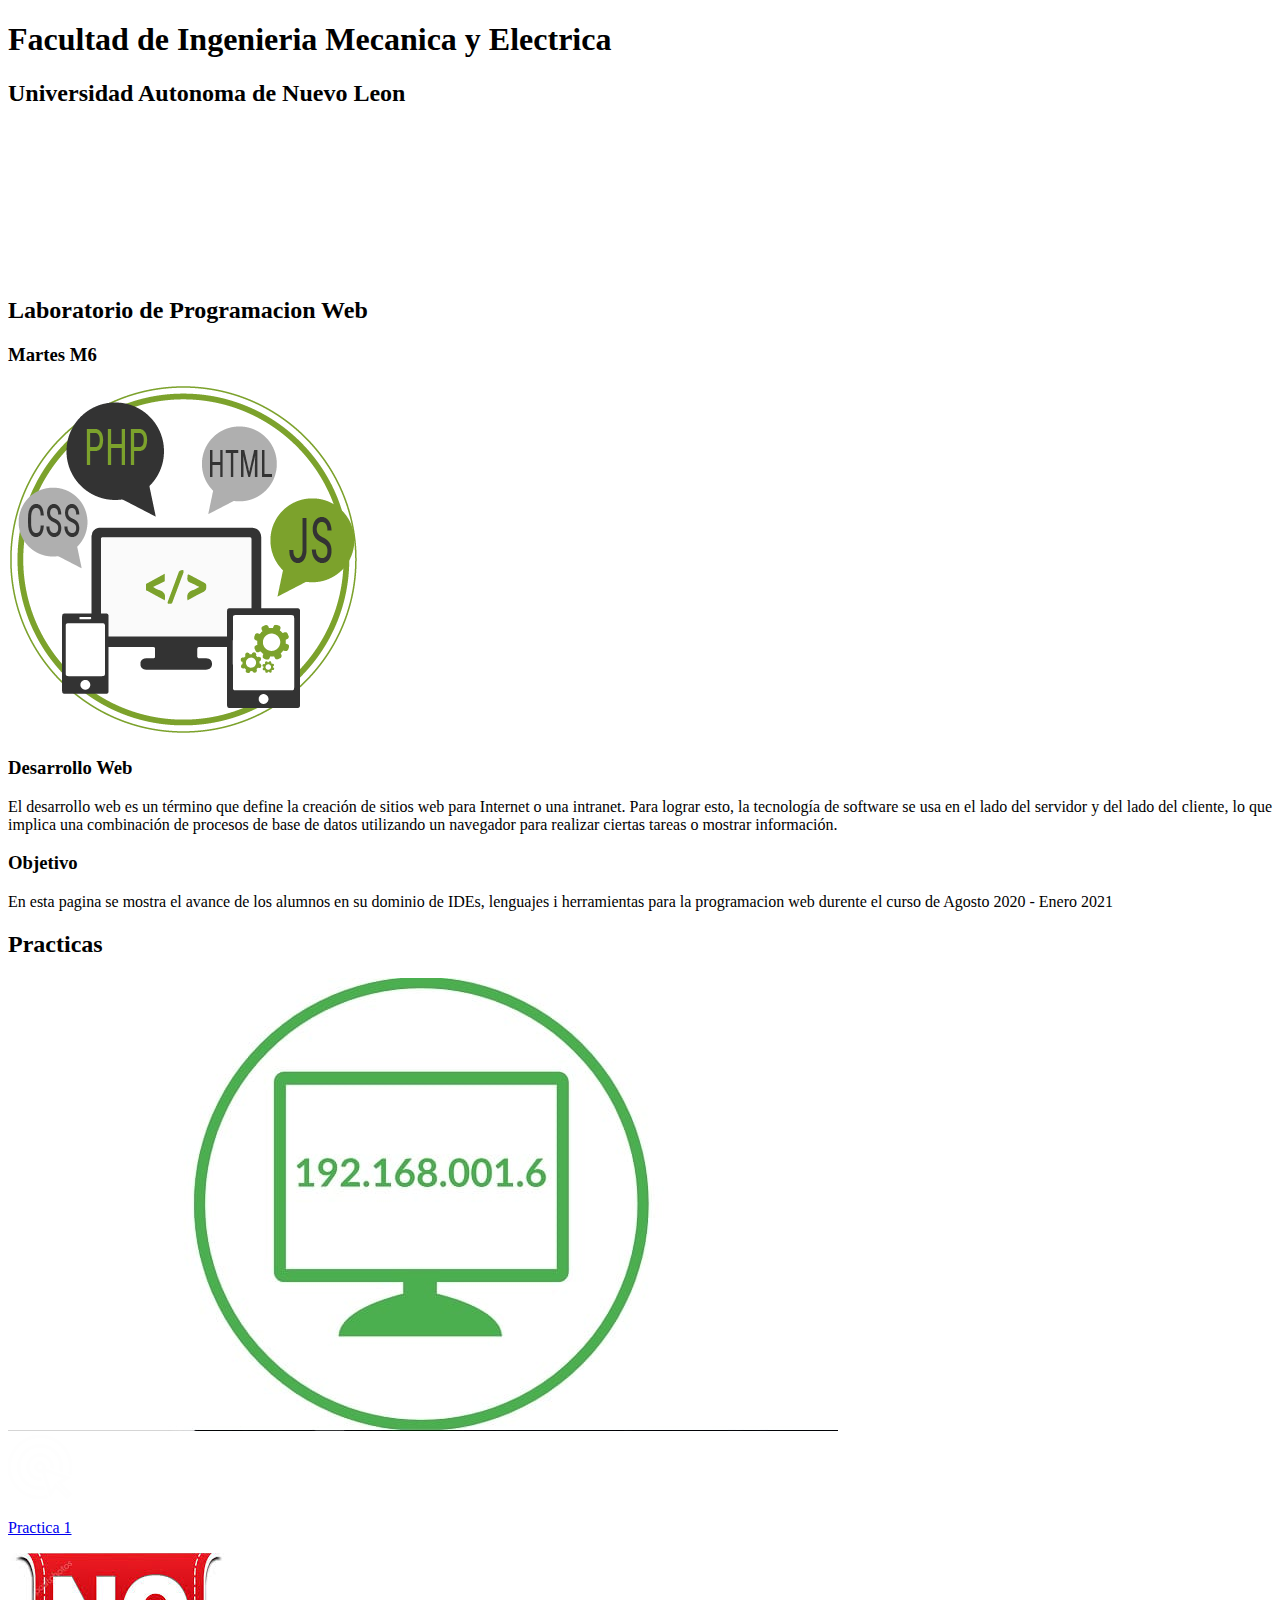
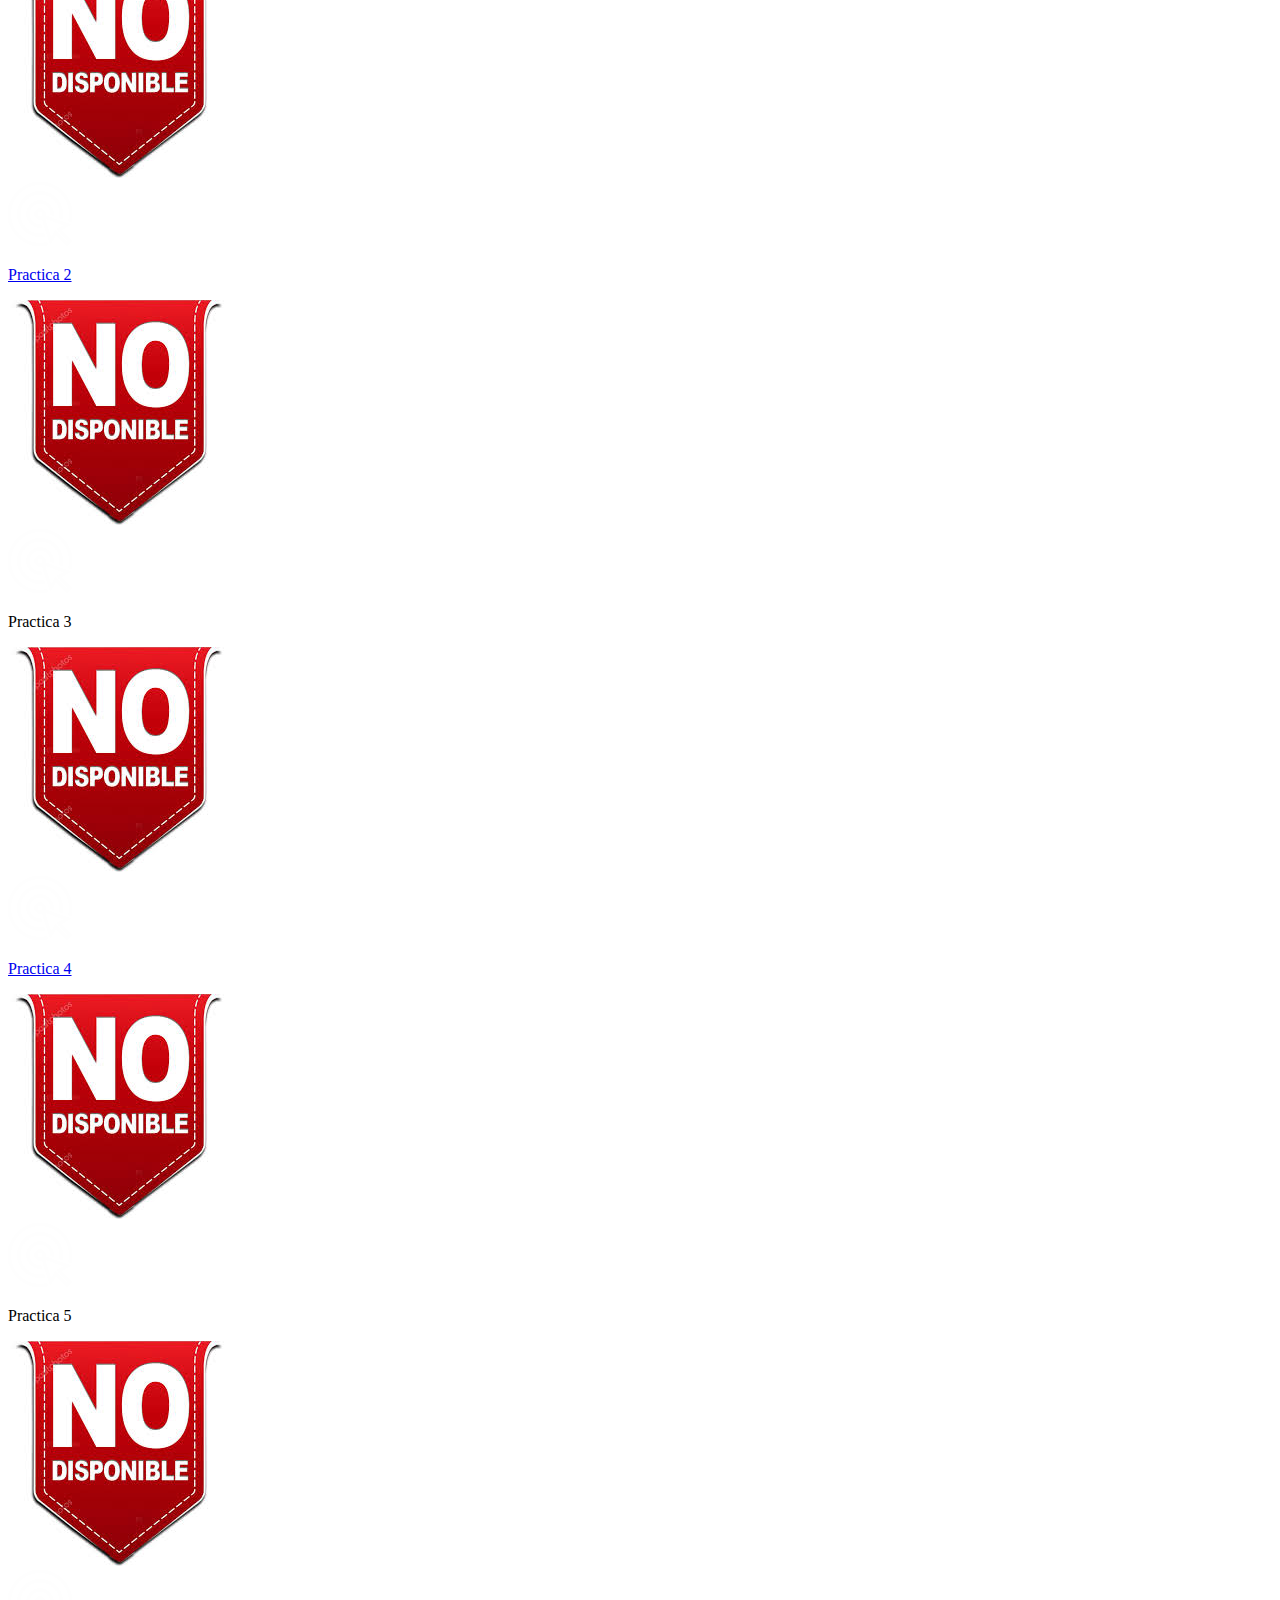
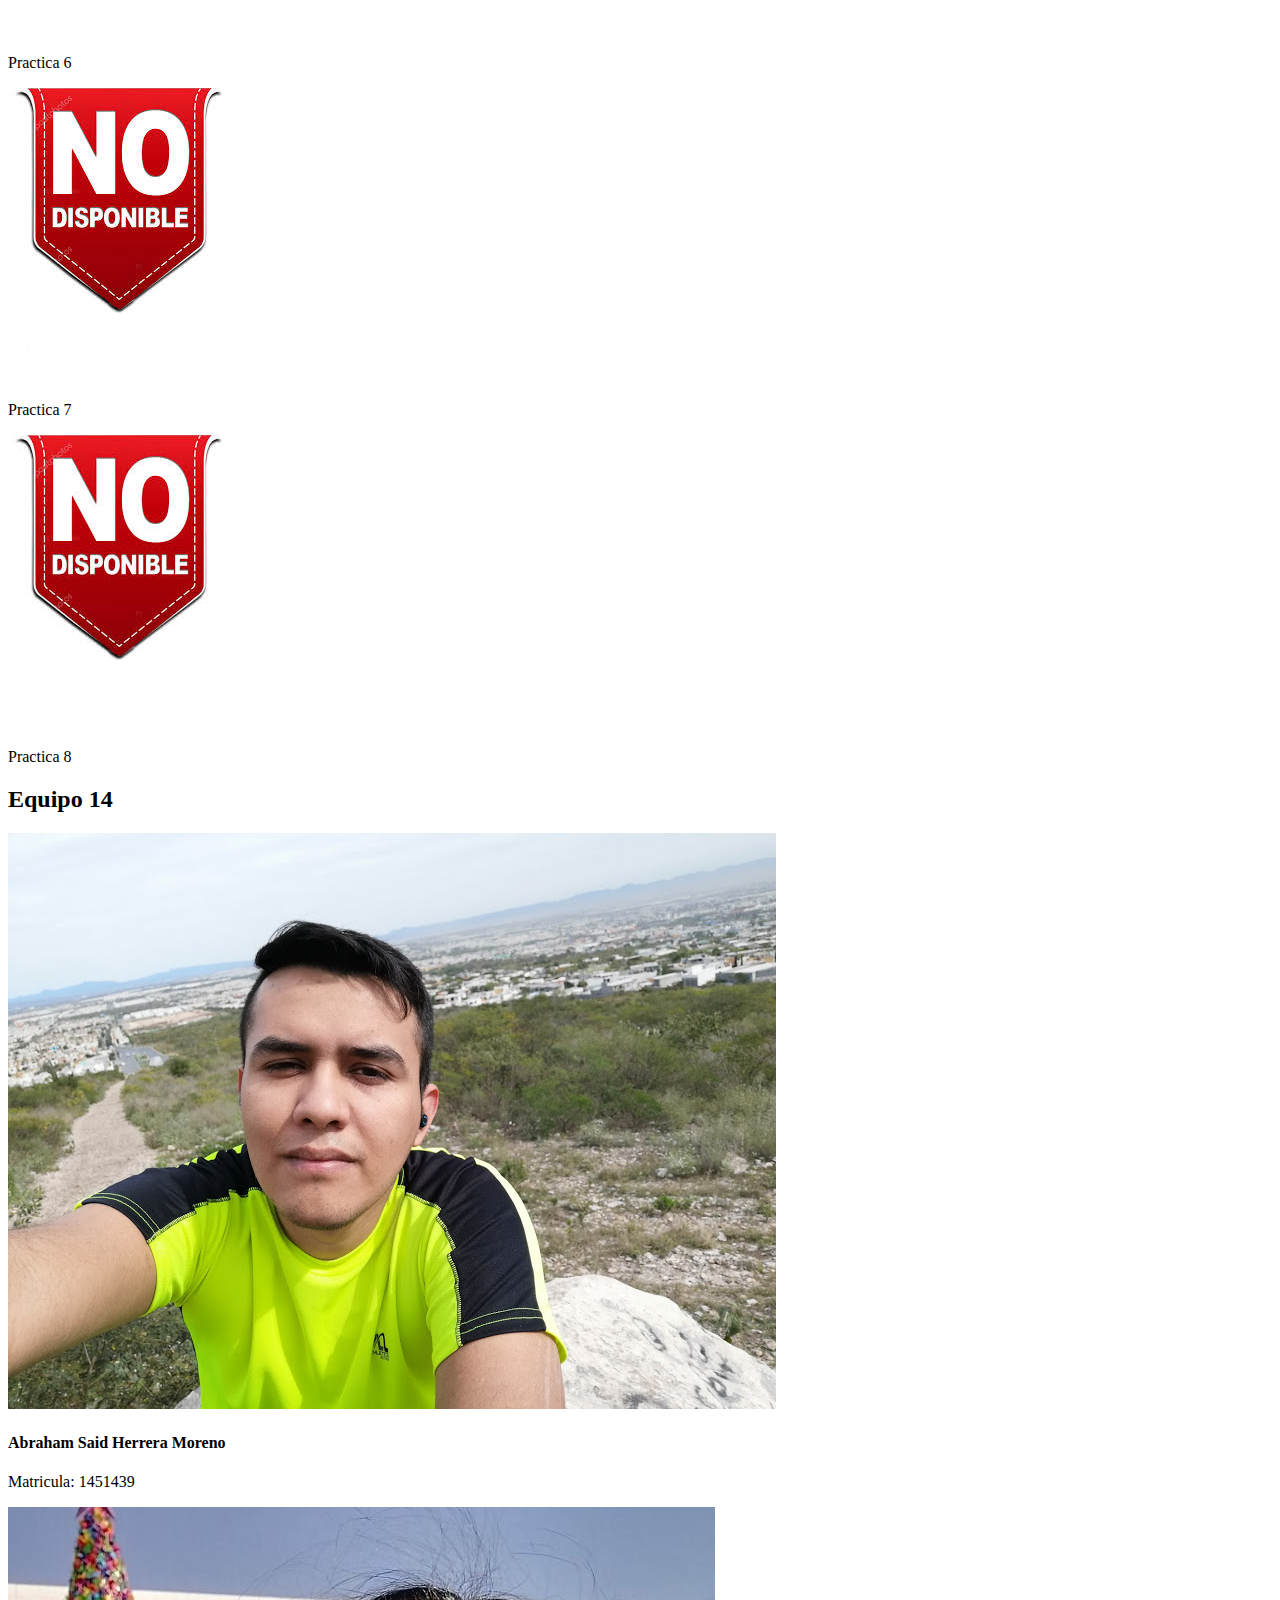
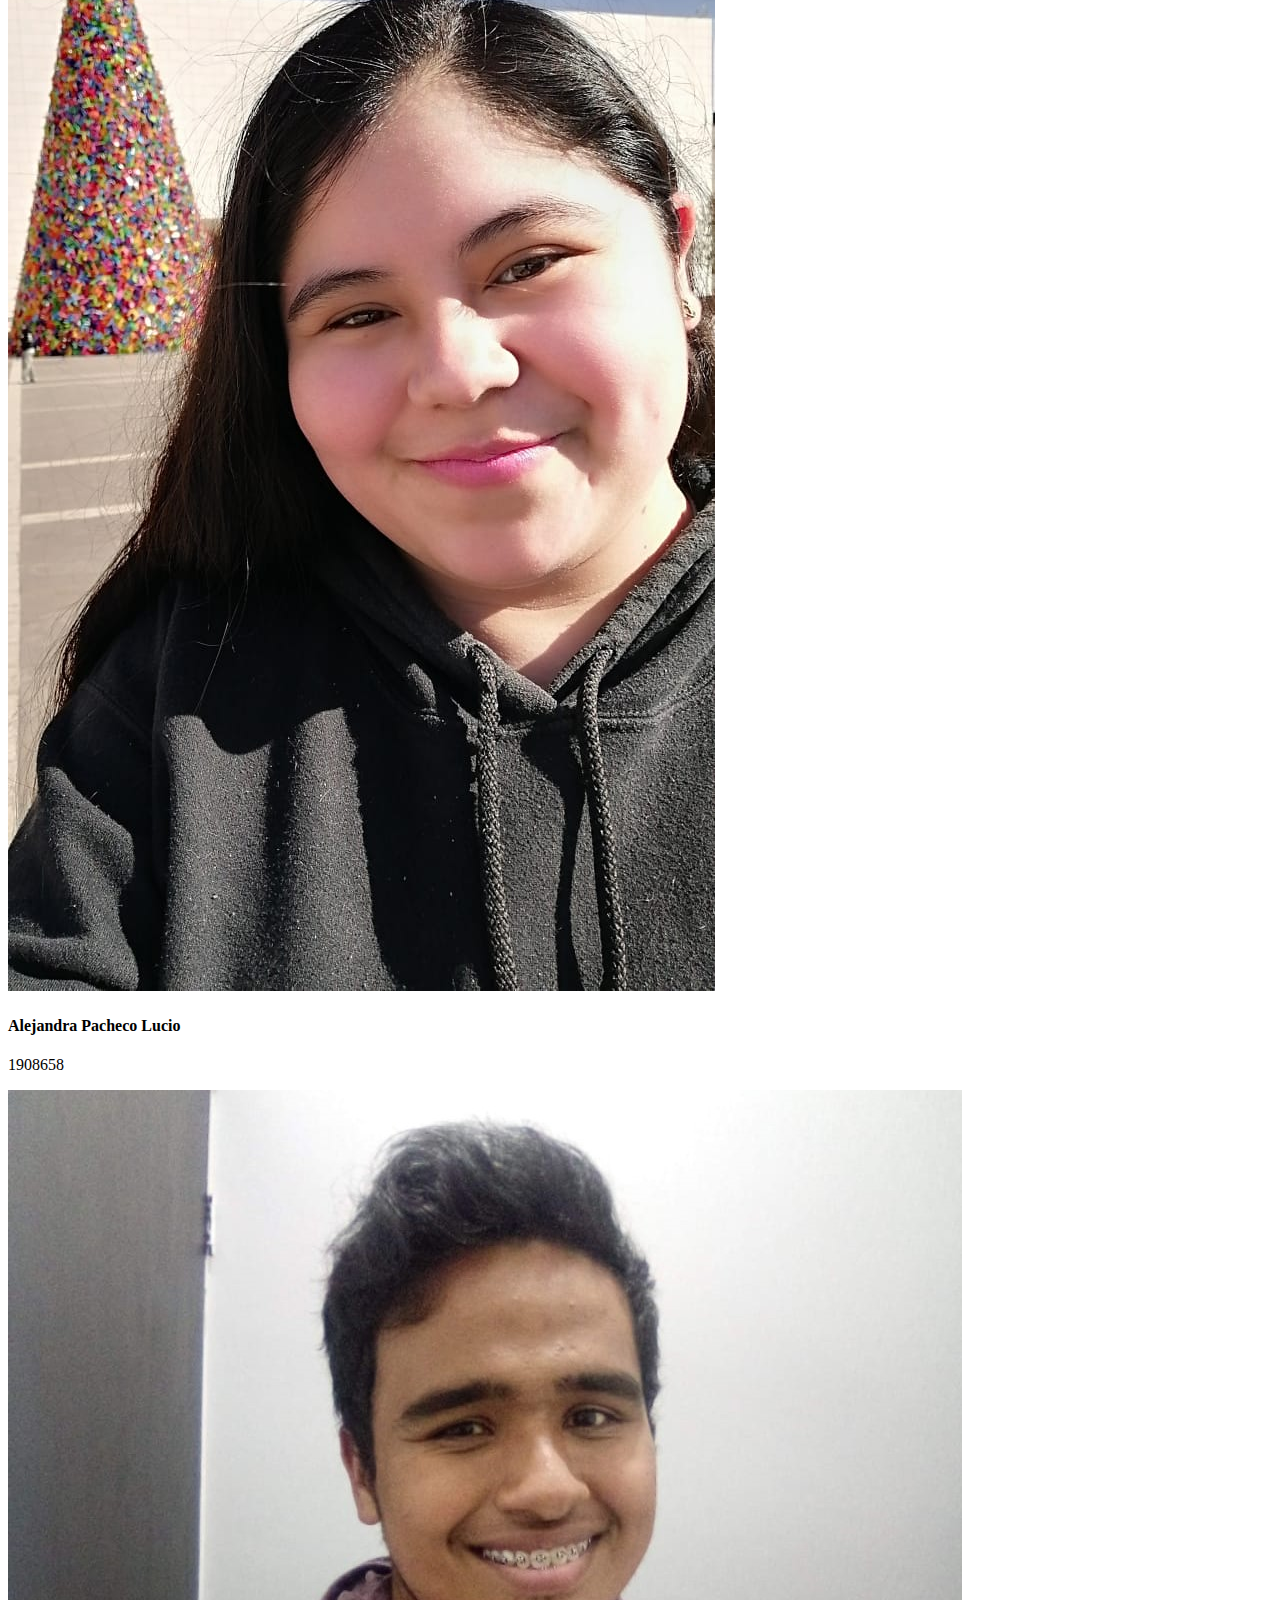
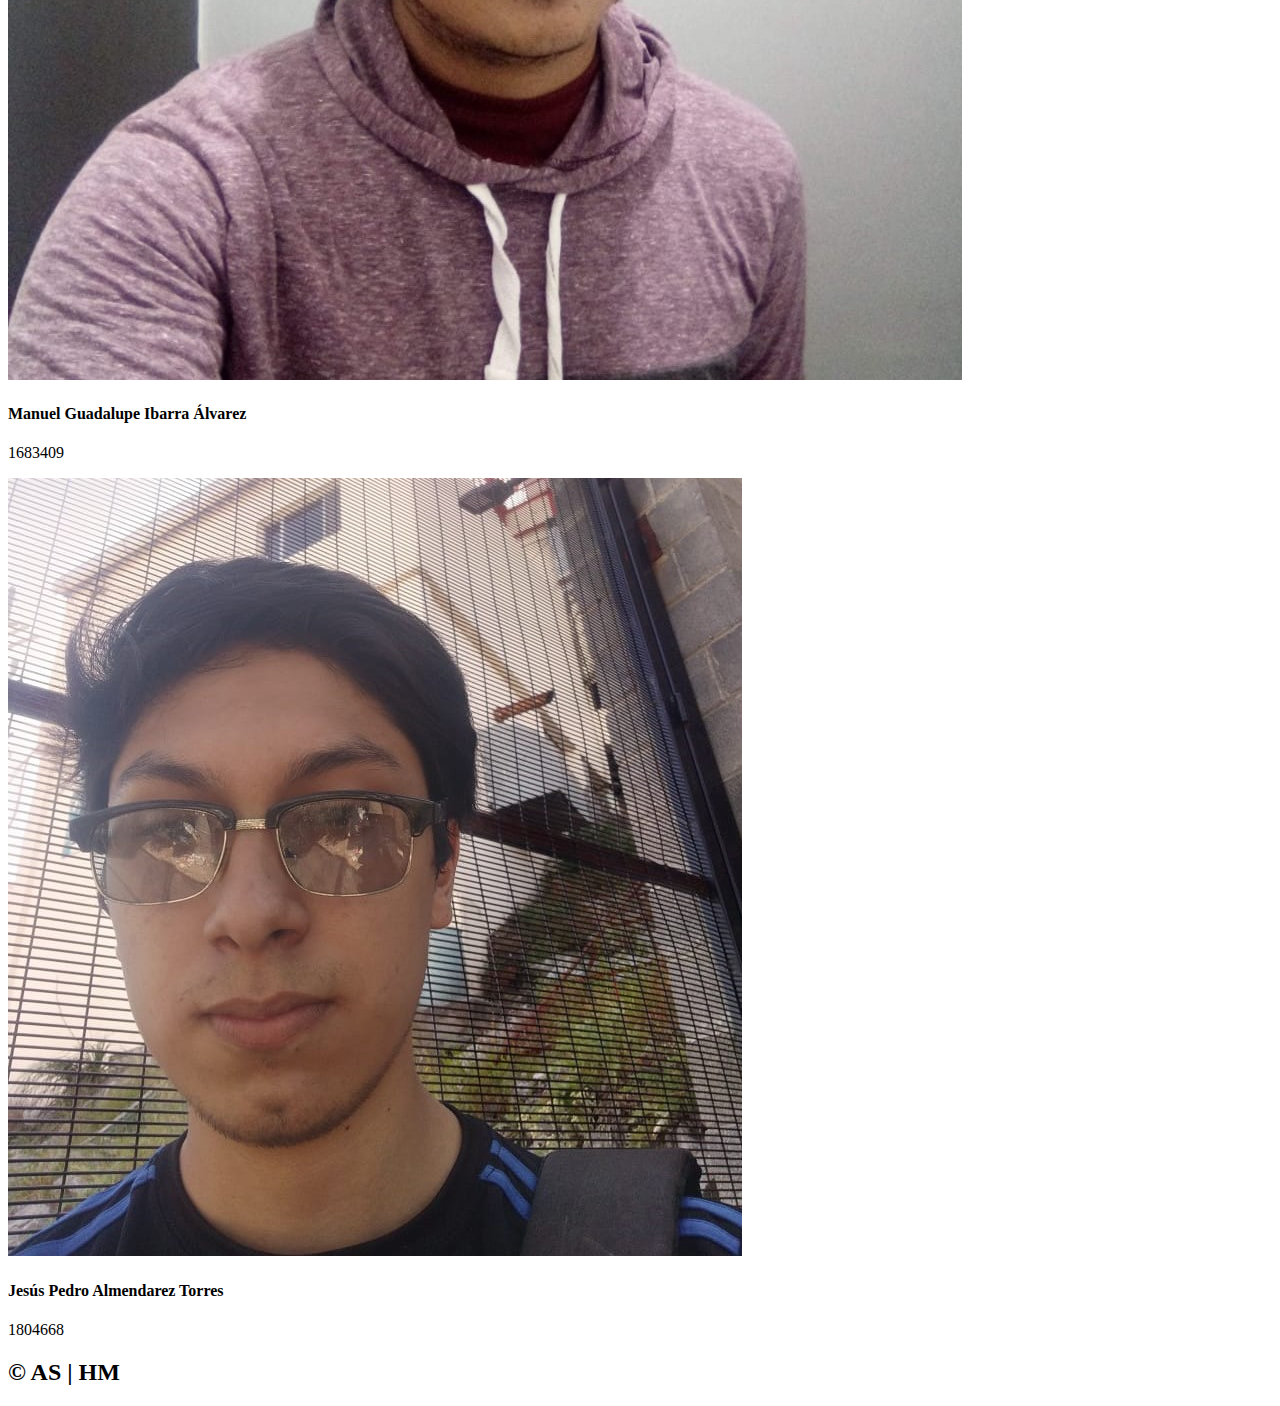
==== index.html @ ebe19d99 "Add files via upload" ====
<!DOCTYPE html>
<html lang="es">

<head>
    <meta charset="UTF-8">
    <meta name="viewport" content="width=device-width, initial-scale=1.0">
    <meta http-equiv="X-UA-Compatible" content="ie=edge">
    <title>Lab de Prog Web</title>
    <link rel="shortcut icon" href="img/oso.jpg" type="image/x-icon">
    <link rel="stylesheet" href="css/estilos.css">
    <link href="https://fonts.googleapis.com/css?family=Open+Sans:300,400,700,800&display=swap" rel="stylesheet"> 
</head>

<body>
    <header>
        <nav>
            
        </nav>
        <section class="textos-header">
            <h1>Facultad de Ingenieria Mecanica y Electrica</h1>
            <h2>Universidad Autonoma de Nuevo Leon</h2>
        </section>
        <div class="wave" style="height: 150px; overflow: hidden;"><svg viewBox="0 0 500 150" preserveAspectRatio="none"
                style="height: 100%; width: 100%;">
                <path d="M0.00,49.98 C150.00,150.00 349.20,-50.00 500.00,49.98 L500.00,150.00 L0.00,150.00 Z"
                    style="stroke: none; fill: #fff;"></path>
            </svg></div>
    </header>
    <main>
        <section class="contenedor sobre-nosotros">
            <h2 class="titulo">Laboratorio de Programacion Web</h2>
            <h3 class="titulo">Martes M6</h3>
            <div class="contenedor-sobre-nosotros">
                <img src="img/pw.png" alt="" class="imagen-about-us">
                <div class="contenido-textos">
                    <h3><span></span>Desarrollo Web</h3>
                    <p>
                        El desarrollo web es un término que define la creación de sitios web
                        para Internet o una intranet. Para lograr esto, la tecnología de software
                        se usa en el lado del servidor y del lado del cliente, lo que implica una 
                        combinación de procesos de base de datos utilizando un navegador para realizar 
                        ciertas tareas o mostrar información.
                    </p>
                    <h3><span></span>Objetivo</h3>
                    <p>En esta pagina se mostra el avance de los alumnos
                        en su dominio de IDEs, lenguajes i herramientas 
                        para la programacion web durente el curso de 
                        Agosto 2020 - Enero 2021 
                    </p>
                </div>
            </div>
        </section>
        <section class="portafolio">
            <div class="contenedor">
                <h2 class="titulo">Practicas</h2>
                <div class="galeria-port">
                    <div class="imagen-port">
                        <img src="img/Direcciones-IP.jpg" alt="">
                        <div class="hover-galeria">
                            <a href="Pract1.html"><img src="img/icono1.png" alt="">
                            <p>Practica 1</p></a>
                        </div>
                    </div>
                    <div class="imagen-port">
                        <img src="img/No-disponible.jpg" alt="">
                        <div class="hover-galeria">
                            <a href="Pract2.html"><img src="img/icono1.png" alt="">
                            <p>Practica 2</p></a>
                        </div>
                    </div>
                    <div class="imagen-port">
                        <img src="img/No-disponible.jpg" alt="">
                        <div class="hover-galeria">
                            <img src="img/icono1.png" alt="">
                            <p>Practica 3</p>
                        </div>
                    </div>
                    <div class="imagen-port">
                        <img src="img/No-disponible.jpg" alt="">
                        <div class="hover-galeria">
                            <a href="Pract4.html"><img src="img/icono1.png" alt="">
                            <p>Practica 4</p></a>
                        </div>
                    </div>
                    <div class="imagen-port">
                        <img src="img/No-disponible.jpg" alt="">
                        <div class="hover-galeria">
                            <img src="img/icono1.png" alt="">
                            <p>Practica 5</p>
                        </div>
                    </div>
                    <div class="imagen-port">
                        <img src="img/No-disponible.jpg" alt="">
                        <div class="hover-galeria">
                            <img src="img/icono1.png" alt="">
                            <p>Practica 6</p>
                        </div>
                    </div>
                    <div class="imagen-port">
                        <img src="img/No-disponible.jpg" alt="">
                        <div class="hover-galeria">
                            <img src="img/icono1.png" alt="">
                            <p>Practica 7</p>
                        </div>
                    </div>
                    <div class="imagen-port">
                        <img src="img/No-disponible.jpg" alt="">
                        <div class="hover-galeria">
                            <img src="img/icono1.png" alt="">
                            <p>Practica 8</p>
                        </div>
                    </div>
                </div>
            </div>
        </section>
        <section class="Integrantes contenedor">
            <h2 class="titulo">Equipo 14</h2>
            <div class="cards">
                <div class="card">
                    <img src="img/Abraham.jpg" alt="">
                    <div class="contenido-texto-card">
                        <h4>Abraham Said Herrera Moreno</h4>
                        <p>Matricula: 1451439</p>
                    </div>
                </div>
                <div class="card">
                    <img src="img/alejandra.jpeg" alt="">
                    <div class="contenido-texto-card">
                        <h4>Alejandra Pacheco Lucio</h4>
                        <p>1908658</p>
                    </div>
                </div>
                <div class="card">
                    <img src="img/manuel.jpeg" alt="">
                    <div class="contenido-texto-card">
                        <h4>Manuel Guadalupe Ibarra Álvarez</h4>
                        <p>1683409</p>
                    </div>
                </div>
                 <div class="card">
                <img src="img/jesus.jpeg" alt="">
                <div class="contenido-texto-card">
                    <h4>Jesús Pedro Almendarez Torres</h4>
                    <p>1804668</p>
                </div>
                </div>
        </div>
        </section>
       
    </main>
    <footer>
        <div class="contenedor-footer">
           
        </div>
        <h2 class="titulo-final">&copy; AS | HM</h2>
    </footer>
</body>

</html>
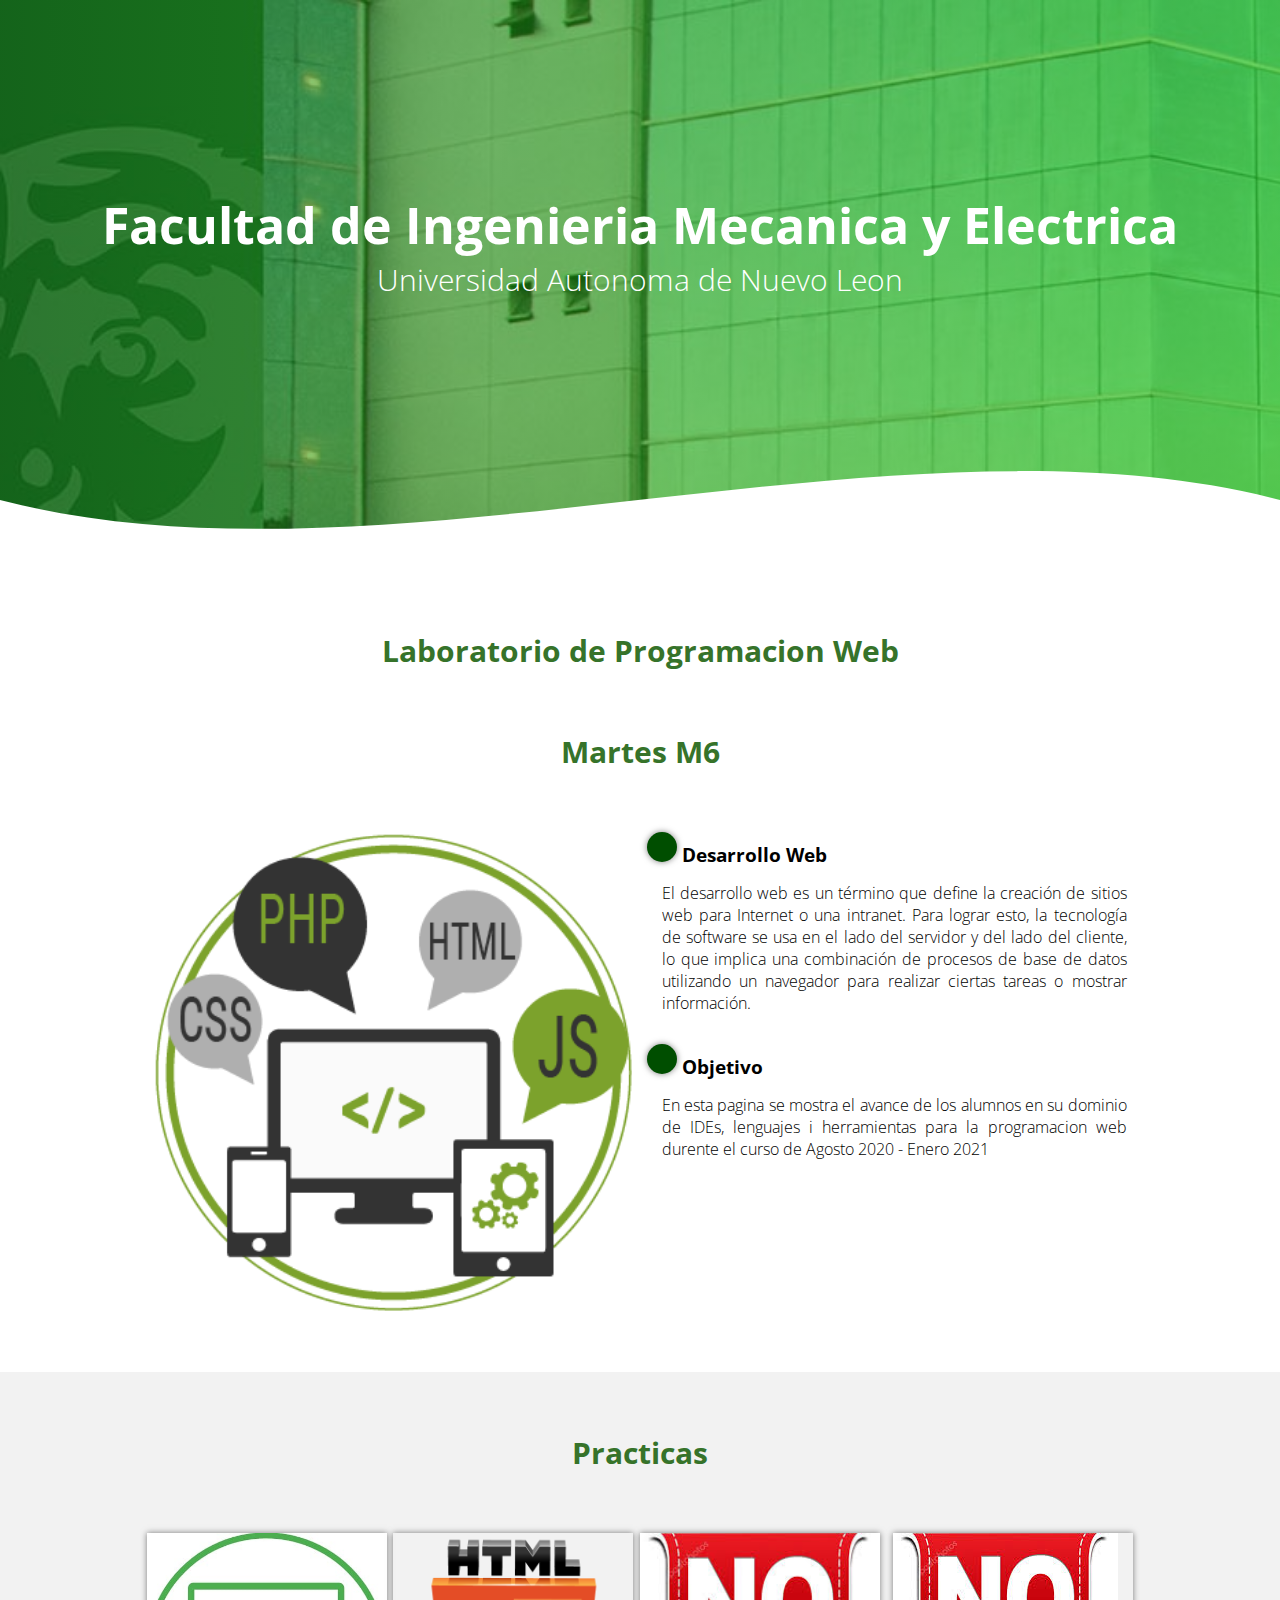
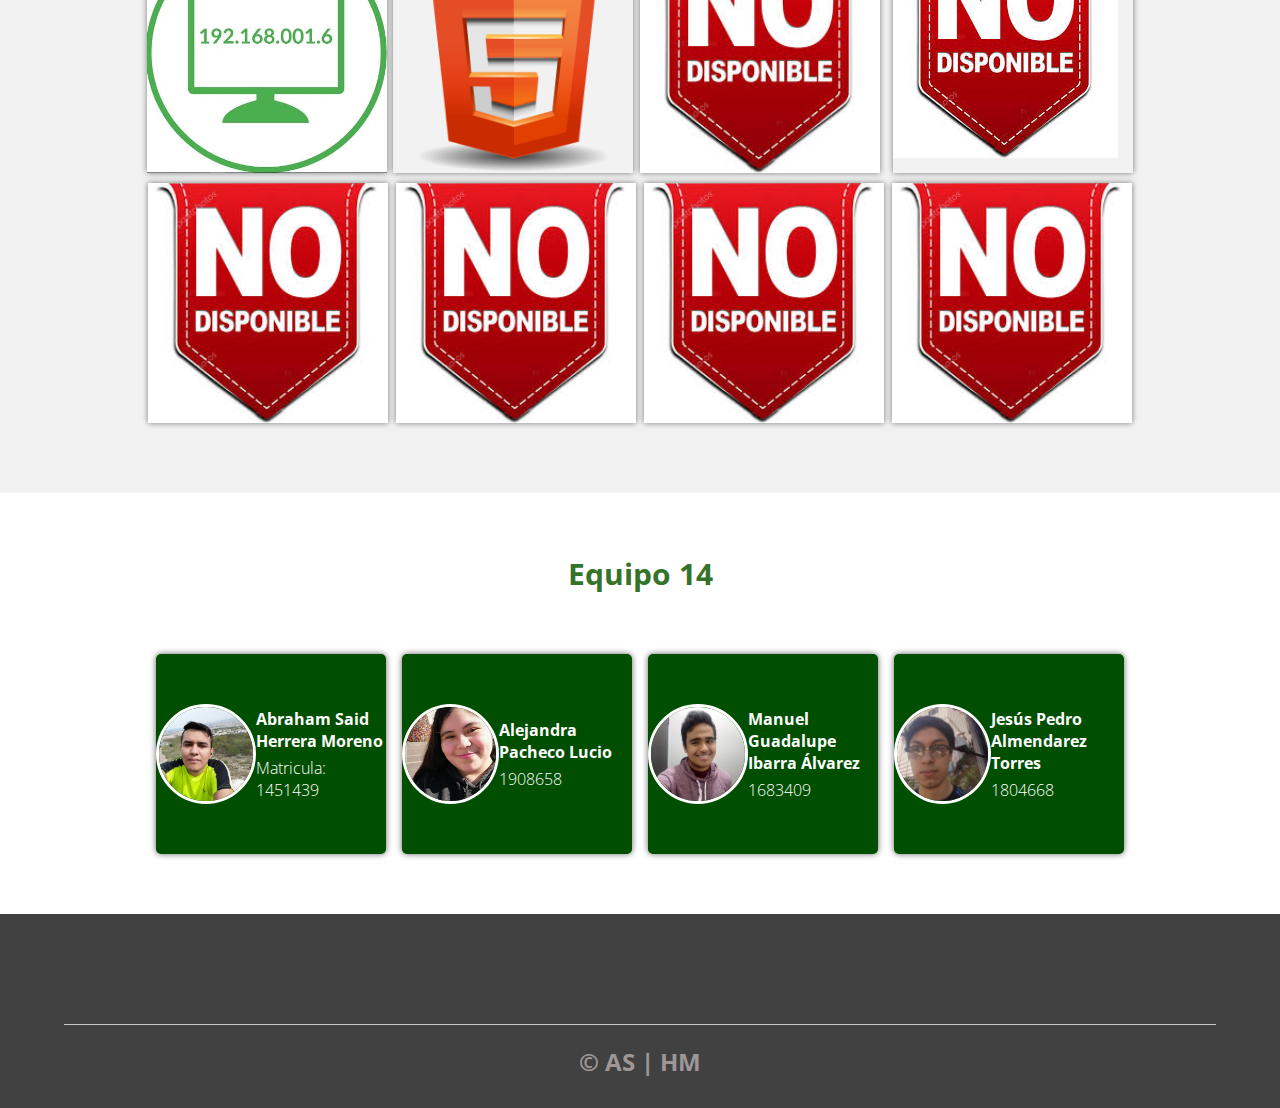
==== commit 6adad79a: "Update index.html" ====
--- a/index.html
+++ b/index.html
@@ -62,7 +62,7 @@
                         </div>
                     </div>
                     <div class="imagen-port">
-                        <img src="img/No-disponible.jpg" alt="">
+                        <img src="img/html5.png" alt="">
                         <div class="hover-galeria">
                             <a href="Pract2.html"><img src="img/icono1.png" alt="">
                             <p>Practica 2</p></a>
@@ -71,7 +71,7 @@
                     <div class="imagen-port">
                         <img src="img/No-disponible.jpg" alt="">
                         <div class="hover-galeria">
-                            <img src="img/icono1.png" alt="">
+                            <a href="Pract3.html"><img src="img/icono1.png" alt="">
                             <p>Practica 3</p>
                         </div>
                     </div>
@@ -156,4 +156,4 @@
     </footer>
 </body>
 
-</html>+</html>
--- a/css/estilos.css
+++ b/css/estilos.css
@@ -0,0 +1,426 @@
+* {
+    margin: 0;
+    padding: 0;
+    box-sizing: border-box;
+}
+
+body {
+    font-family: 'open sans';
+}
+
+.contenedor {
+    padding: 60px 0;
+    width: 90%;
+    max-width: 1000px;
+    margin: auto;
+    overflow: hidden;
+}
+
+.titulo {
+    color: #36732a;
+    font-size: 30px;
+    text-align: center;
+    margin-bottom: 60px;
+}
+
+/* Header */
+
+header {
+    width: 100%;
+    height: 600px;
+    background: #57bc4e;
+    /* fallback for old browsers */
+    background: -webkit-linear-gradient(to right, hsla(340, 95%, 50%, 0.459), hsla(317, 45%, 52%, 0.664)), url(../img/fime.jpg);
+    /* Chrome 10-25, Safari 5.1-6 */
+    background: linear-gradient(to right, hsla(115, 97%, 23%, 0.459), hsla(115, 72%, 47%, 0.664)), url(../img/fime.jpg);
+    /* W3C, IE 10+/ Edge, Firefox 16+, Chrome 26+, Opera 12+, Safari 7+ */
+    background-size: cover;
+    background-attachment: fixed;
+    position: relative;
+}
+
+nav{
+    text-align: right;
+    padding: 30px 50px 0 0;
+}
+
+nav > a{
+    color:#fff;
+    font-weight: 300;
+    text-decoration: none;
+    margin-right: 10px;
+}
+
+nav > a:hover{
+    text-decoration: underline;
+}
+
+header .textos-header{
+    display: flex;
+    height: 430px;
+    width: 100%;
+    align-items: center;
+    justify-content: center;
+    flex-direction: column;
+    text-align: center;
+}
+
+.textos-header h1{
+    font-size: 50px;
+    color:#fff;
+}
+
+.textos-header h2{
+    font-size: 30px;
+    font-weight: 300;
+    color:#fff;
+}
+
+.wave{
+    position: absolute;
+    bottom: 0;
+    width: 100%;
+}
+
+/* About us */
+
+main .sobre-nosotros{
+    padding: 30px 0 60px 0;
+}
+.contenedor-sobre-nosotros{
+    display: flex;
+    justify-content: space-evenly;
+}
+
+.imagen-about-us{
+    width: 48%;
+}
+
+.sobre-nosotros .contenido-textos{
+    width: 48%;
+}
+
+.contenido-textos h3{
+    margin-bottom: 15px;
+}
+
+.contenido-textos h3 span{
+    background: #004e00;
+    color: #fff;
+    border-radius: 50%;
+    display: inline-block;
+    text-align: center;
+    width: 30px;
+    height: 30px;
+    padding: 2px;
+    box-shadow: 0 0 6px 0 rgba(0, 0, 0, .5);
+    margin-right: 5px;
+}
+
+.contenido-textos p{
+    padding: 0px 0px 30px 15px;
+    font-weight: 300;
+    text-align: justify;
+}
+
+/* Galeria */
+
+
+.portafolio{
+    background: #f2f2f2;
+}
+
+.galeria-port{
+    display: flex;
+    justify-content: space-evenly;
+    flex-wrap: wrap;
+}
+
+.imagen-port{
+    width: 24%;
+    margin-bottom: 10px;
+    overflow: hidden;
+    position: relative;
+    cursor: pointer;
+    box-shadow: 0 0 6px 0 rgba(0, 0, 0, .5);
+}
+
+.imagen-port > img{
+    width: 100%;
+    height: 100%;
+    object-fit: cover;
+    display: block;
+}
+
+.hover-galeria{
+    position: absolute;
+    width: 100%;
+    height: 100%;
+    top: 0;
+    transform: scale(0);
+    background: rgba(1, 87, 1, 0.7);
+    transition: transform .5s;
+    display: flex;
+    justify-content: center;
+    align-items: center;
+    flex-direction: column;
+}
+
+.hover-galeria img{
+    width: 50px;
+}
+
+.hover-galeria p{
+    color: #fff;
+}
+
+.imagen-port:hover .hover-galeria{
+    transform: scale(1);
+}
+
+
+.cards{
+    width: 100%;
+    display: flex;
+    justify-content: space-evenly;
+}
+
+.cards .card{
+    background: #004e00;
+    display: flex;
+    width: 23%;
+    height: 200px;
+    align-items: center;
+    justify-content: space-evenly;
+    border-radius: 5px;
+    box-shadow: 0 0 6px 0 rgba(0, 0, 0, 0.6);
+}
+
+.cards .card img{
+    width: 100px;
+    height: 100px;
+    object-fit: cover;
+    border: 3px solid #fff;
+    border-radius: 50%;
+    display: block;
+}
+
+.cards .card > .contenido-texto-card{
+    width: 60%;
+    color: #fff;
+}
+
+.cards .card > .contenido-texto-card p{
+    font-weight: 300;
+    padding-top: 5px;
+}
+
+/*  Our team */
+
+.about-services{
+    background: #f2f2f2;
+    padding-bottom: 30px;
+}
+
+
+.servicio-cont{
+    display:flex;
+    justify-content: space-between;
+    align-items: center;
+}
+
+.servicio-ind{
+    width: 28%;
+    text-align: center;
+}
+
+.servicio-ind img{
+    width: 90%;
+}
+
+.servicio-ind h3{
+    margin: 10px 0;
+}
+
+.servicio-ind p{
+    font-weight: 300;
+    text-align: justify;
+}
+
+/* footer */
+
+footer{
+    background: #414141;
+    padding: 60px 0 30px 0;
+    margin: auto;
+    overflow: hidden;
+}
+
+.contenedor-footer{
+    display: flex;
+    width: 90%;
+    justify-content: space-evenly;
+    margin: auto;
+    padding-bottom: 50px;
+    border-bottom: 1px solid #ccc;
+}
+
+.content-foo{
+    text-align: center;
+}
+
+.content-foo h4{
+    color: #fff;
+    border-bottom: 3px solid #4bc925;
+    padding-bottom: 5px;
+    margin-bottom: 10px;
+}
+
+.content-foo p{
+    color: #ccc;
+}
+
+.titulo-final{
+    text-align: center;
+    font-size: 24px;
+    margin: 20px 0 0 0;
+    color: #9e9797;
+}
+
+@media screen and (max-width:900px){
+    header{
+        background-position: center;
+    }
+
+    .contenedor-sobre-nosotros{
+        flex-direction: column;
+        justify-content: center;
+        align-items: center;
+    }
+
+    .sobre-nosotros .contenido-textos{
+        width: 90%;
+    }
+
+    .imagen-about-us{
+        width: 90%;
+    }
+
+    /* Galeria */
+
+    .imagen-port{
+        width: 44%;
+    }
+
+    /* Clientes */
+
+    .cards{
+        flex-direction: column;
+        justify-content: center;
+        align-items: center;
+    }
+
+    .cards .card{
+        width: 90%;
+    }
+
+    .cards .card:first-child{
+        margin-bottom: 30px;
+    }
+
+    /* servicios */
+
+    .servicio-cont{
+        justify-content: center;
+        flex-direction: column;
+    }
+
+    .servicio-ind{
+        width: 100%;
+        text-align: center;
+    }
+
+    .servicio-ind:nth-child(1), .servicio-ind:nth-child(2){
+        margin-bottom: 60px;
+    }
+
+    .servicio-ind img{
+        width: 90%;
+    }
+}
+
+@media screen and (max-width:500px){
+    nav{
+        text-align: center;
+        padding: 30px 0 0 0;
+    }
+
+    nav > a{
+        margin-right: 5px;
+    }
+
+    .textos-header h1{
+        font-size: 35px;
+    }
+
+    .textos-header h2{
+        font-size: 20px;
+    }
+
+    /* ABOUT US */
+
+    .imagen-about-us{
+        margin-bottom: 60px;
+        width: 99%;
+    }
+
+    .sobre-nosotros .contenido-textos{
+        width: 95%;
+    }
+
+    /* Galeria */
+
+    .imagen-port{
+        width: 95%;
+    }
+
+    
+
+    .cards .card{
+        height: 450px;
+        display: flex;
+        flex-direction: column;
+        align-items: center;
+    }
+
+    .cards .card img{
+        width: 90px;
+        height: 90px;
+    }
+
+    /* Footer */
+
+    .contenedor-footer{
+        flex-direction: column;
+        border: none;
+    }
+
+    .content-foo{
+        margin-bottom: 20px;
+        text-align: center;
+    }
+
+    .content-foo h4{
+        border: none;
+    }
+
+    .content-foo p{
+        color: #ccc;
+        border-bottom: 1px solid #f2f2f2;
+        padding-bottom: 20px;
+    }
+
+    .titulo-final{
+        font-size: 20px;
+    }
+}